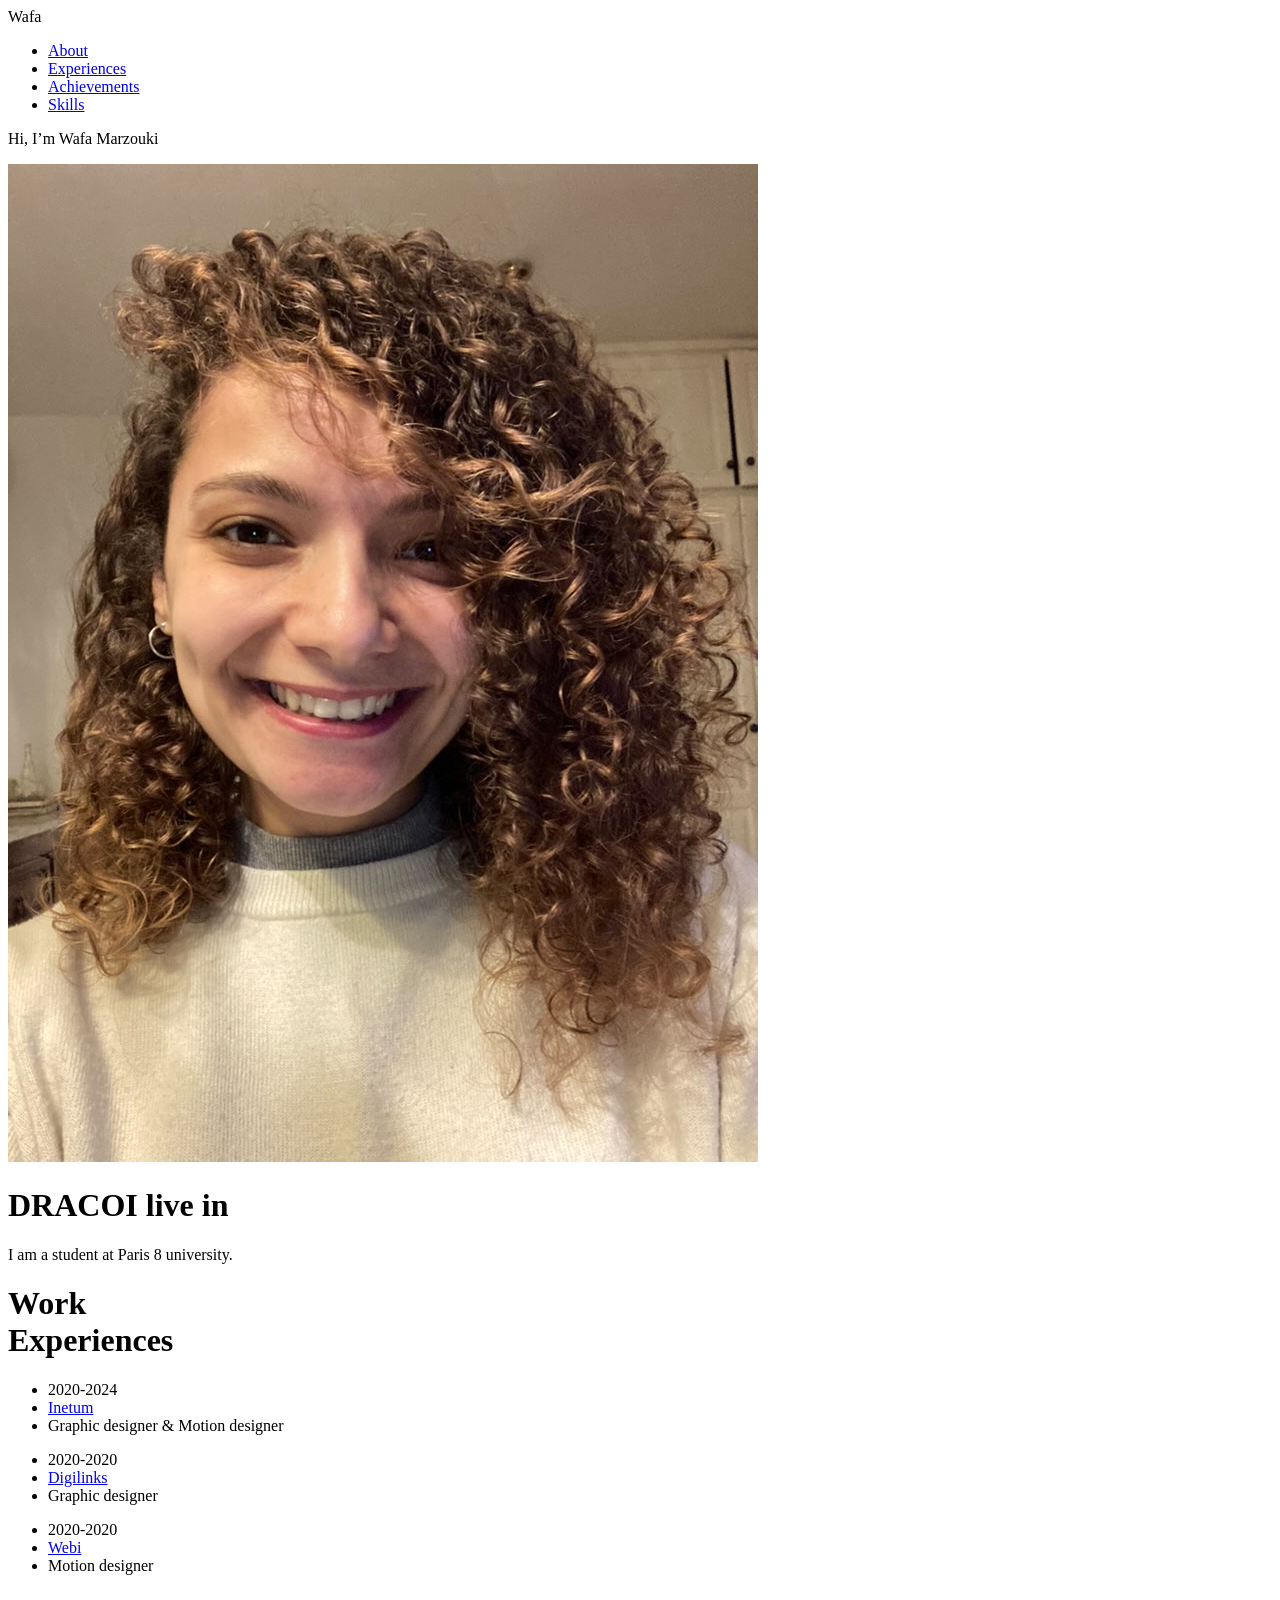
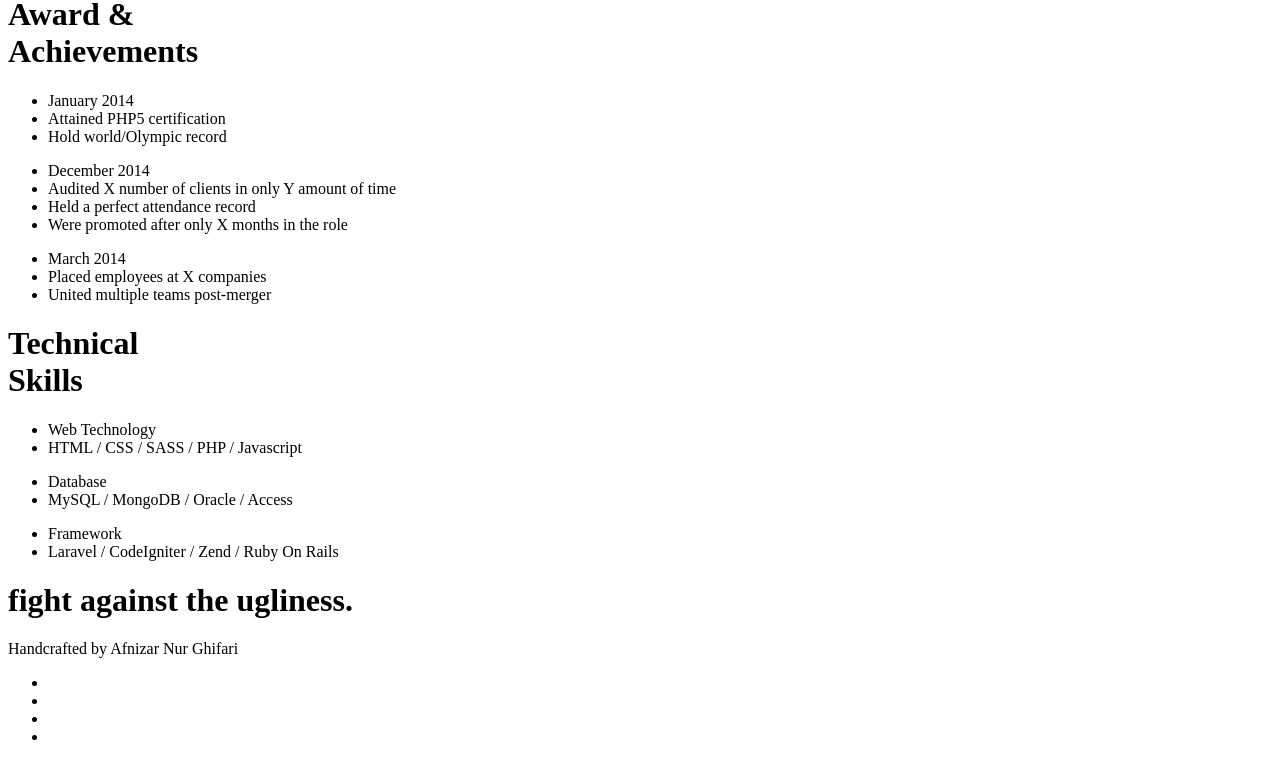
==== index.html @ 07a4c663 "Changement du logo" ====
<!DOCTYPE html>
<html>
<head>
    <title>CV WAFA MARZOUKI</title>
    <meta charset="utf-8" />
    <meta name="viewport" content="width=device-width, initial-scale=1">
    <meta name="description" content="Draco is free PSD &amp; HTML template by @afnizarnur">
    <meta name="author" content="">
    <meta name="viewport" content="width=device-width, initial-scale=1" />
    <link rel="stylesheet" href="css/kube.min.css" />
    <link rel="stylesheet" href="css/font-awesome.min.css" />
    <link rel="stylesheet" href="css/custom.min.css" />
    <link rel="shortcut icon" href="img/favicon.png" />
	<link href='https://fonts.googleapis.com/css?family=Playfair+Display+SC:700' rel='stylesheet' type='text/css'>
	<link href='https://fonts.googleapis.com/css?family=Lato:400,700' rel='stylesheet' type='text/css'>
	<style>
		.intro h1:before {
			/* Edit this with your name or anything else */
			content: 'DRACO';
		}
	</style>
</head>
<body>
	<!-- Navigation -->
	<div class="main-nav">
		<div class="container">
			<header class="group top-nav">
				<div class="navigation-toggle" data-tools="navigation-toggle" data-target="#navbar-1">
				    <span class="logo">Wafa</span>
				</div>
			    <nav id="navbar-1" class="navbar item-nav">
				    <ul>
				        <li class="active"><a href="#about">About</a></li>
				        <li><a href="#experiences">Experiences</a></li>
				        <li><a href="#achievements">Achievements</a></li>
				        <li><a href="#skills">Skills</a></li>
				    </ul>
				</nav>
			</header>
		</div>
	</div>

	<!-- Introduction -->
	<div class="intro section" id="about">
		<div class="container">
			<p>Hi, I’m Wafa Marzouki</p>
			<div class="units-row units-split wrap">
				<div class="unit-20">
					<img src="img/wafa.jpg" alt="Avatar">
				</div>
				<div class="unit-80">
					<h1>I live in<br><span id="typed"></span></h1>
				</div>
				<p>
					I am a student at Paris 8 university.
				</p>
			</div>
		</div>
	</div>

	<!-- Work Experience -->
	<div class="work section second" id="experiences">
		<div class="container">
			<h1>Work<br>Experiences</h1>
			<ul class="work-list">
				<li>2020-2024</li>
				<li><a href="#">Inetum</a></li>
				<li>Graphic designer & Motion designer</li>
			</ul>
			<ul class="work-list">
				<li>2020-2020</li>
				<li><a href="#">Digilinks</a></li>
				<li>Graphic designer</li>
			</ul>
			<ul class="work-list">
				<li>2020-2020</li>
				<li><a href="#">Webi</a></li>
				<li>Motion designer</li>
			</ul>
		</div>
	</div>

	<!-- Award & Achievements -->
	<div class="award section second" id="achievements">
		<div class="container">
			<h1>Award &amp;<br>Achievements</h1>
			<ul class="award-list list-flat">
				<li>January 2014</li>
				<li>Attained PHP5 certification</li>
				<li>Hold world/Olympic record</li>
			</ul>
			<ul class="award-list list-flat">
				<li>December 2014</li>
				<li>Audited X number of clients in only Y amount of time</li>
				<li>Held a perfect attendance record</li>
				<li>Were promoted after only X months in the role</li>
			</ul>
			<ul class="award-list list-flat">
				<li>March 2014</li>
				<li>Placed employees at X companies</li>
				<li>United multiple teams post-merger</li>
			</ul>
		</div>
	</div>

	<!-- Technical Skills -->
	<div class="skills section second" id="skills">
		<div class="container">
			<h1>Technical<br>Skills</h1>
			<ul class="skill-list list-flat">
				<li>Web Technology</li>
				<li>HTML / CSS / SASS / PHP / Javascript</li>
			</ul>
			<ul class="skill-list list-flat">
				<li>Database</li>
				<li>MySQL / MongoDB / Oracle / Access</li>
			</ul>
			<ul class="skill-list list-flat">
				<li>Framework</li>
				<li>Laravel / CodeIgniter / Zend / Ruby On Rails</li>
			</ul>
		</div>
	</div>

	<!-- Quote -->
	<div class="quote">
		<div class="container text-centered">
			<h1>fight against the ugliness.</h1>
		</div>
	</div>

	<footer>
		<div class="container">
			<div class="units-row">
			    <div class="unit-50">
			    	<p>Handcrafted by Afnizar Nur Ghifari</p>
			    </div>
			    <div class="unit-50">
					<ul class="social list-flat right">
						<li><a href="mailto:afnizarhilmi@gmail.com"><i class="fa fa-send"></i></a></li>
						<li><a href="http://twitter.com/afnizarnur"><i class="fa fa-twitter"></i></a></li>
						<li><a href="http://dribbble.com/afnizarnur"><i class="fa fa-dribbble"></i></a></li>
						<li><a href="http://behance.com/afnizarnur"><i class="fa fa-behance"></i></a></li>
					</ul>
			    </div>
			</div>
		</div>
	</footer>

	<!-- Javascript -->
	<script src="js/jquery.min.js"></script>
	<script src="js/typed.min.js"></script>
    <script src="js/kube.min.js"></script>
    <script src="js/site.js"></script>
    <script>
		function newTyped(){}$(function(){$("#typed").typed({
		// Change to edit type effect
		strings: ["Paris", "Ile de france", "France"],

		typeSpeed:90,backDelay:700,contentType:"html",loop:!0,resetCallback:function(){newTyped()}}),$(".reset").click(function(){$("#typed").typed("reset")})});
    </script>
</body>
</html>
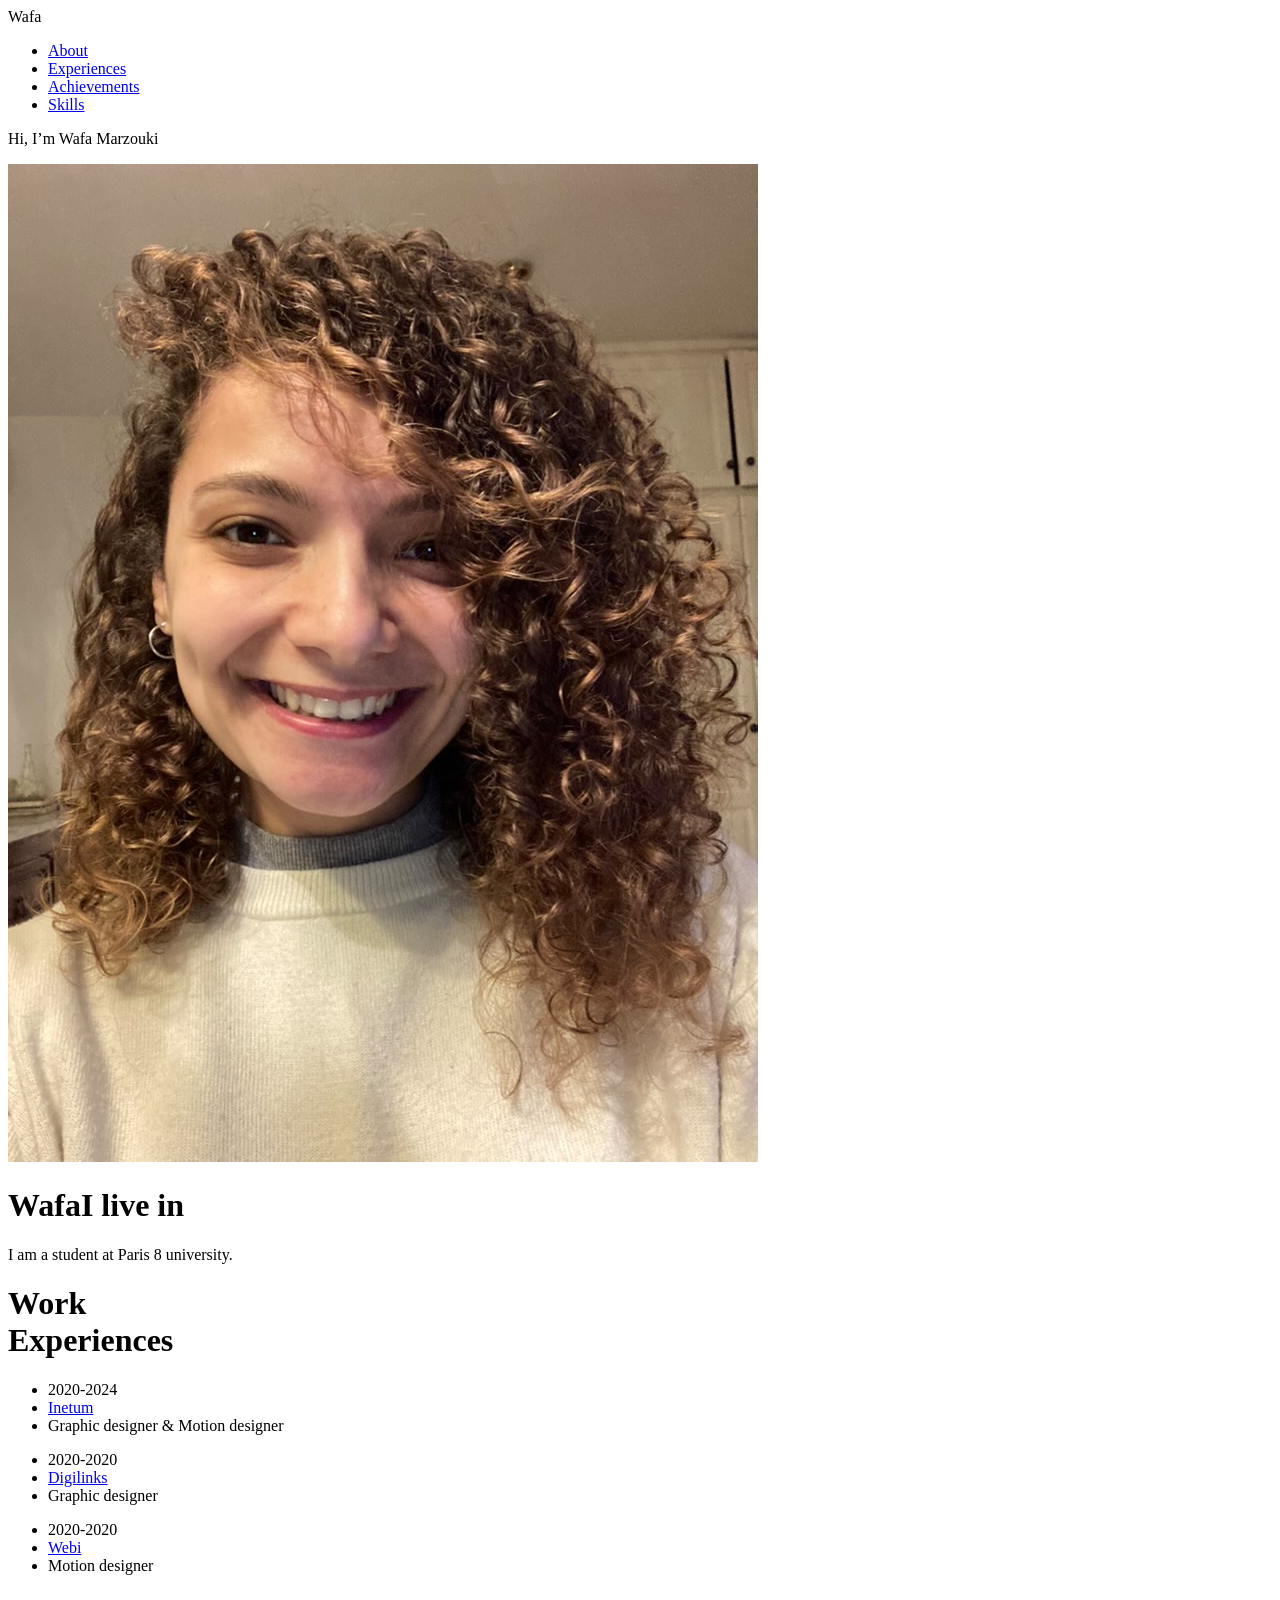
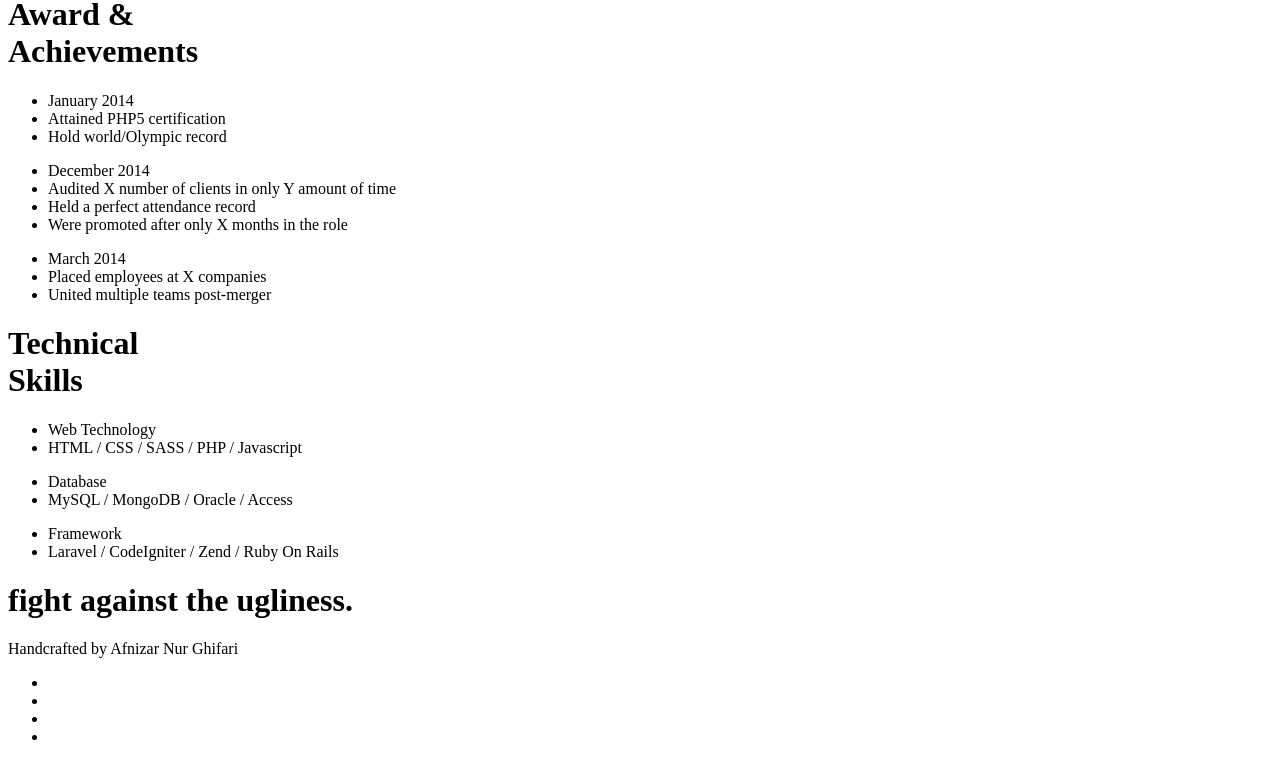
==== commit f7f9b716: "nom en fond" ====
--- a/index.html
+++ b/index.html
@@ -4,7 +4,7 @@
     <title>CV WAFA MARZOUKI</title>
     <meta charset="utf-8" />
     <meta name="viewport" content="width=device-width, initial-scale=1">
-    <meta name="description" content="Draco is free PSD &amp; HTML template by @afnizarnur">
+    <meta name="description" content="Wafa is free PSD &amp; HTML template by @afnizarnur">
     <meta name="author" content="">
     <meta name="viewport" content="width=device-width, initial-scale=1" />
     <link rel="stylesheet" href="css/kube.min.css" />
@@ -16,7 +16,7 @@
 	<style>
 		.intro h1:before {
 			/* Edit this with your name or anything else */
-			content: 'DRACO';
+			content: 'Wafa';
 		}
 	</style>
 </head>
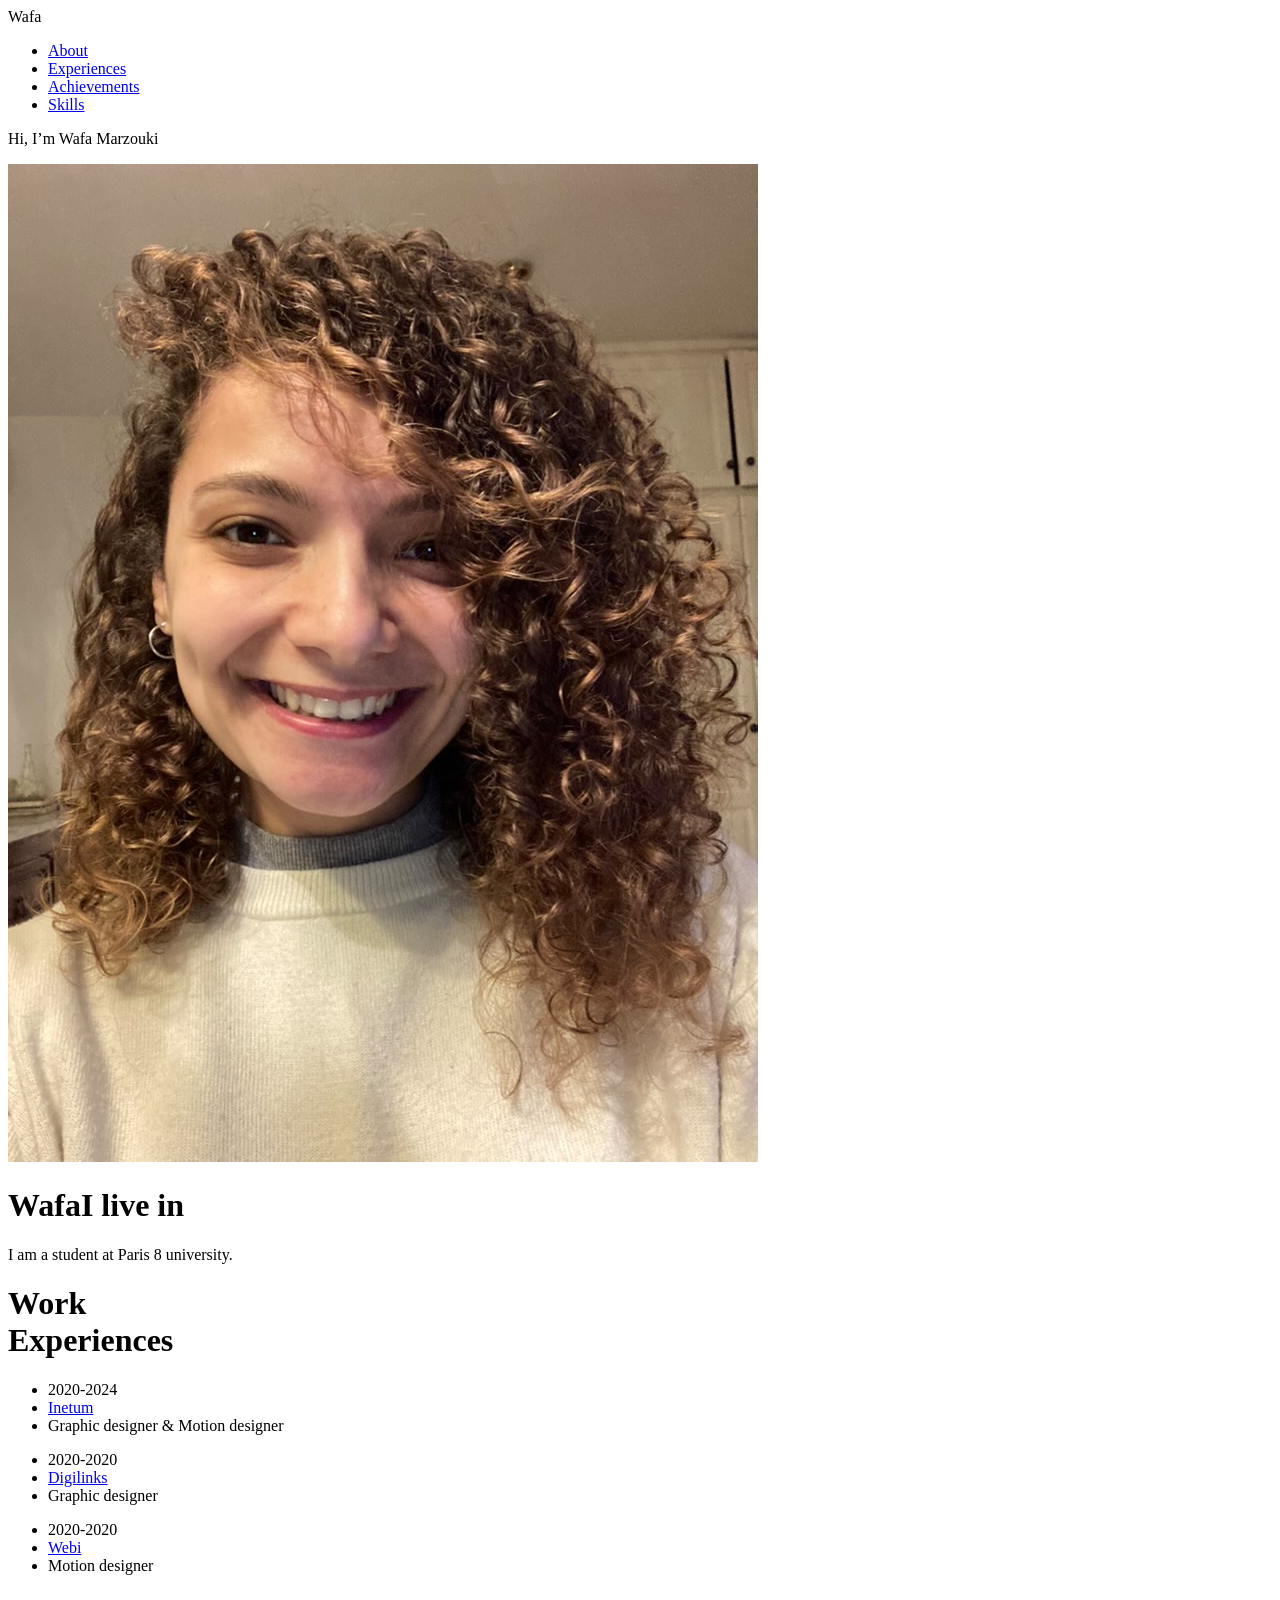
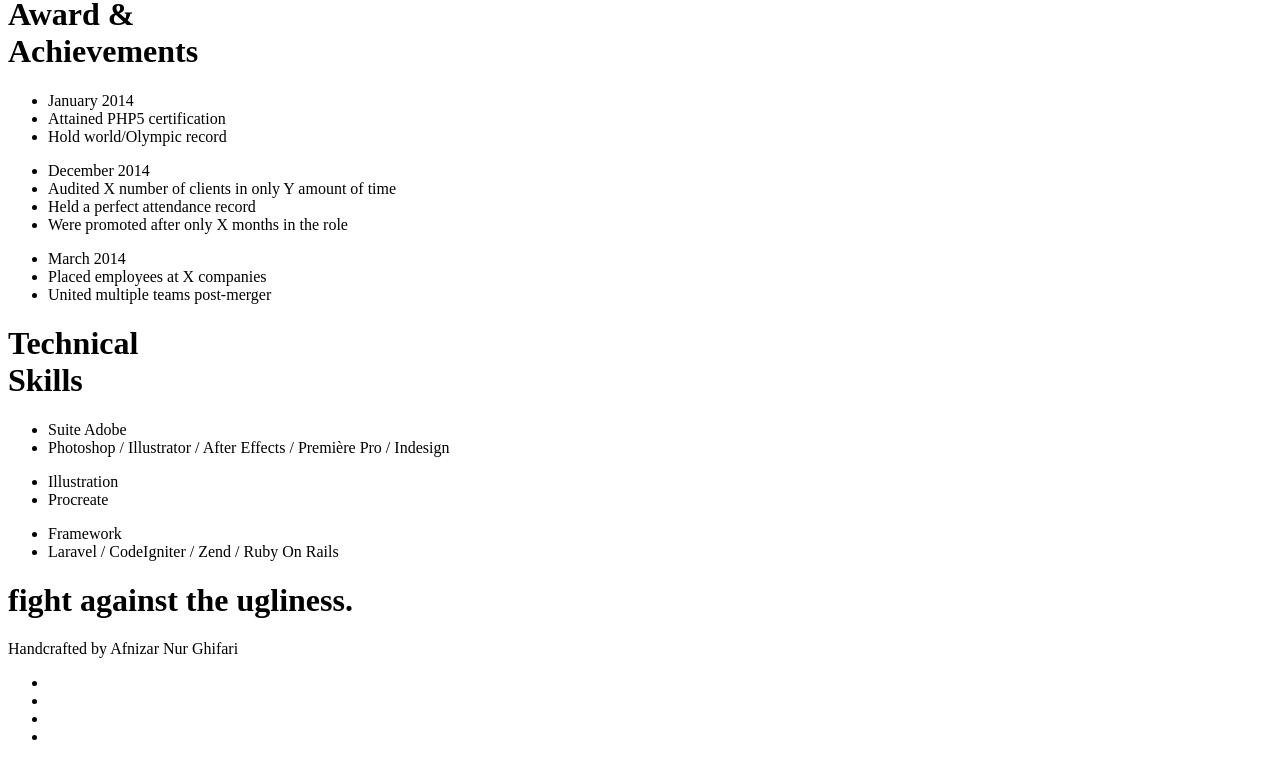
==== commit 0bb1f413: "Changement techniques" ====
--- a/index.html
+++ b/index.html
@@ -108,12 +108,12 @@
 		<div class="container">
 			<h1>Technical<br>Skills</h1>
 			<ul class="skill-list list-flat">
-				<li>Web Technology</li>
-				<li>HTML / CSS / SASS / PHP / Javascript</li>
+				<li>Suite Adobe</li>
+				<li>Photoshop / Illustrator / After Effects / Première Pro / Indesign</li>
 			</ul>
 			<ul class="skill-list list-flat">
-				<li>Database</li>
-				<li>MySQL / MongoDB / Oracle / Access</li>
+				<li>Illustration</li>
+				<li>Procreate</li>
 			</ul>
 			<ul class="skill-list list-flat">
 				<li>Framework</li>
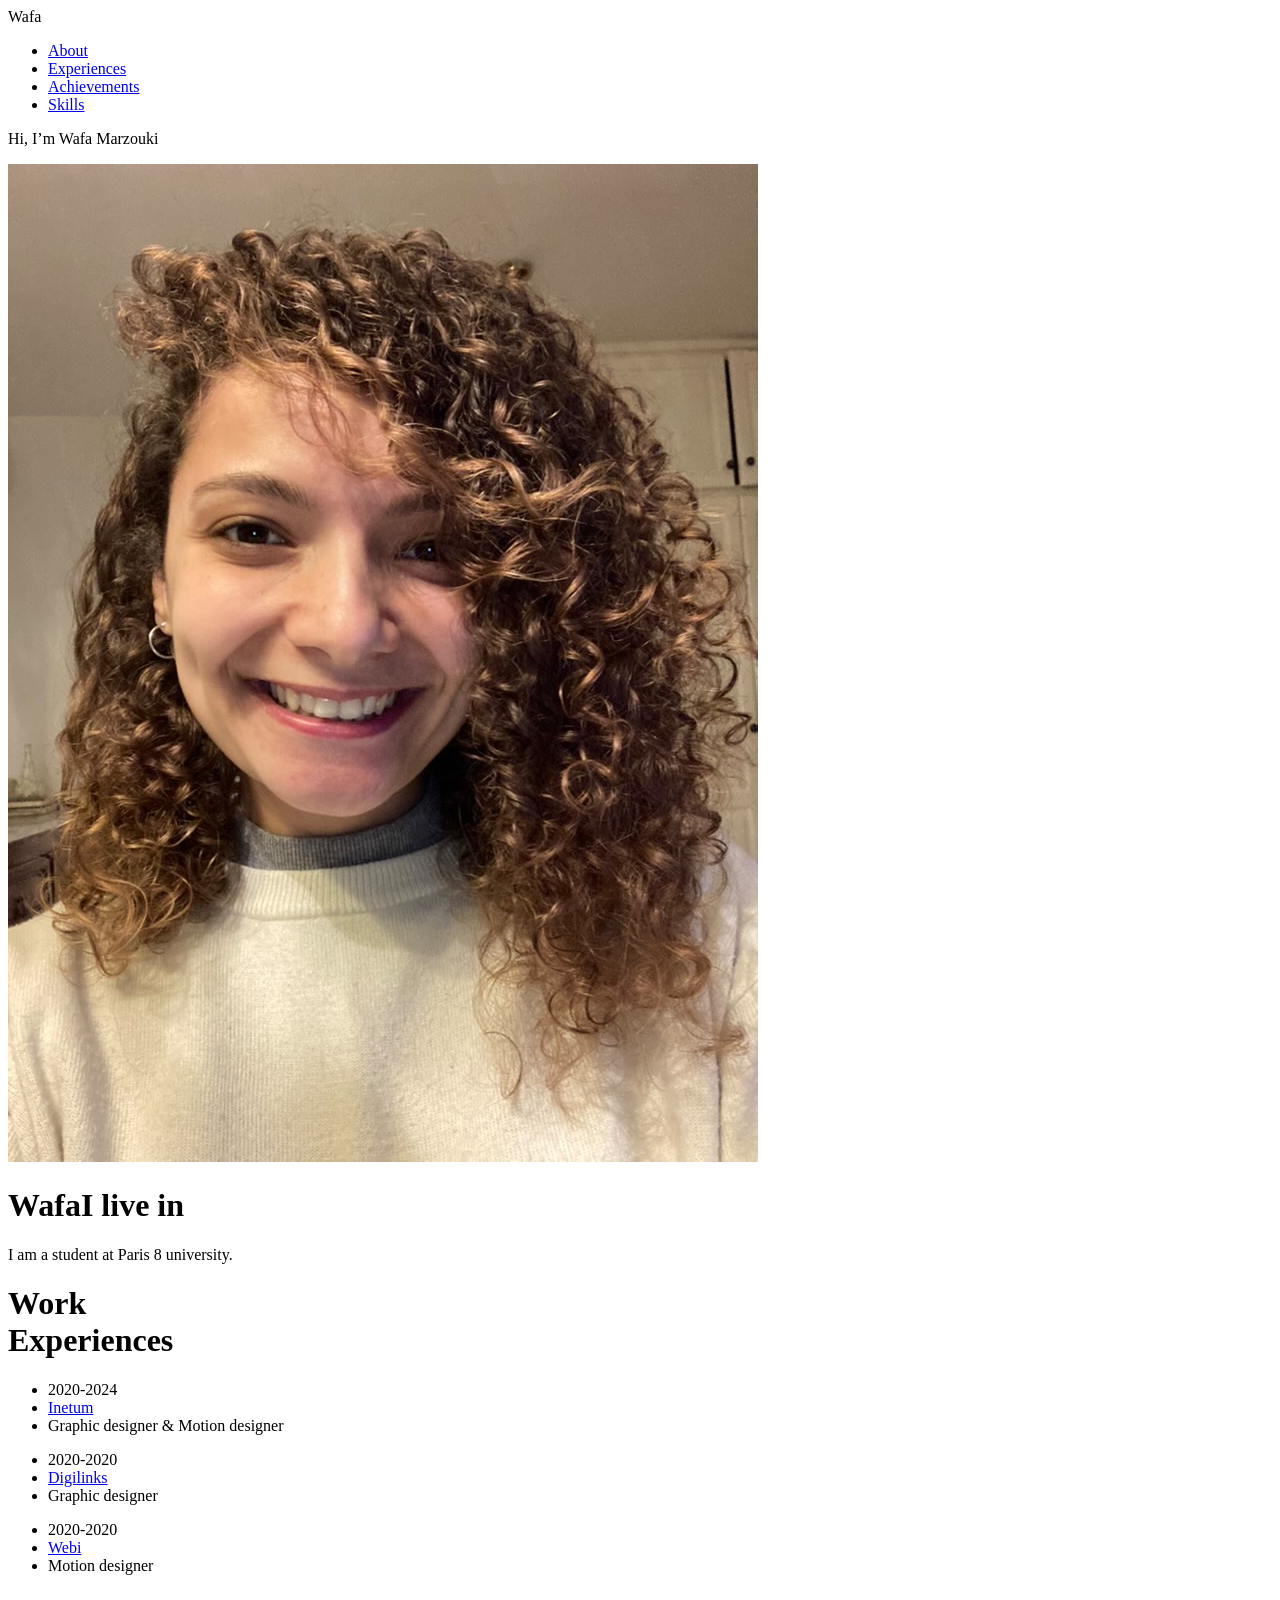
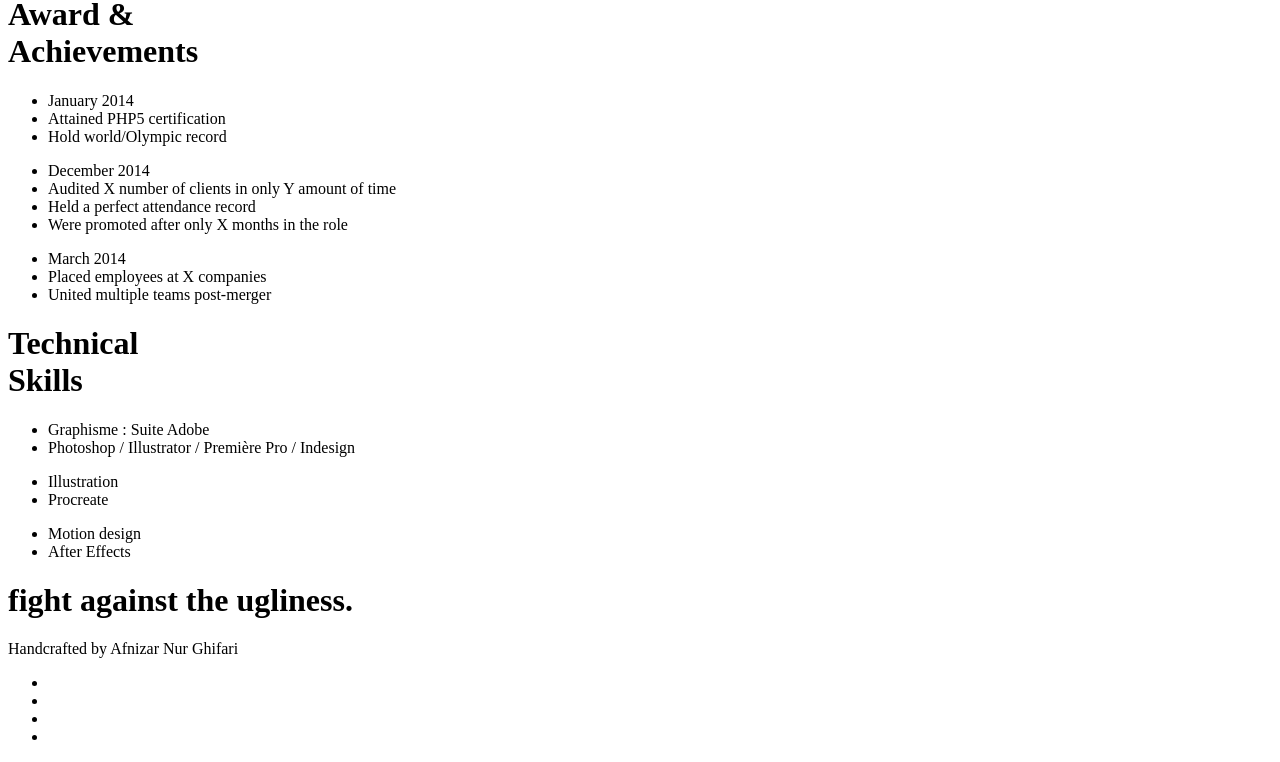
==== commit e5452e14: "changement technical" ====
--- a/index.html
+++ b/index.html
@@ -108,16 +108,16 @@
 		<div class="container">
 			<h1>Technical<br>Skills</h1>
 			<ul class="skill-list list-flat">
-				<li>Suite Adobe</li>
-				<li>Photoshop / Illustrator / After Effects / Première Pro / Indesign</li>
+				<li>Graphisme : Suite Adobe</li>
+				<li>Photoshop / Illustrator / Première Pro / Indesign</li>
 			</ul>
 			<ul class="skill-list list-flat">
 				<li>Illustration</li>
 				<li>Procreate</li>
 			</ul>
 			<ul class="skill-list list-flat">
-				<li>Framework</li>
-				<li>Laravel / CodeIgniter / Zend / Ruby On Rails</li>
+				<li>Motion design</li>
+				<li>After Effects</li>
 			</ul>
 		</div>
 	</div>
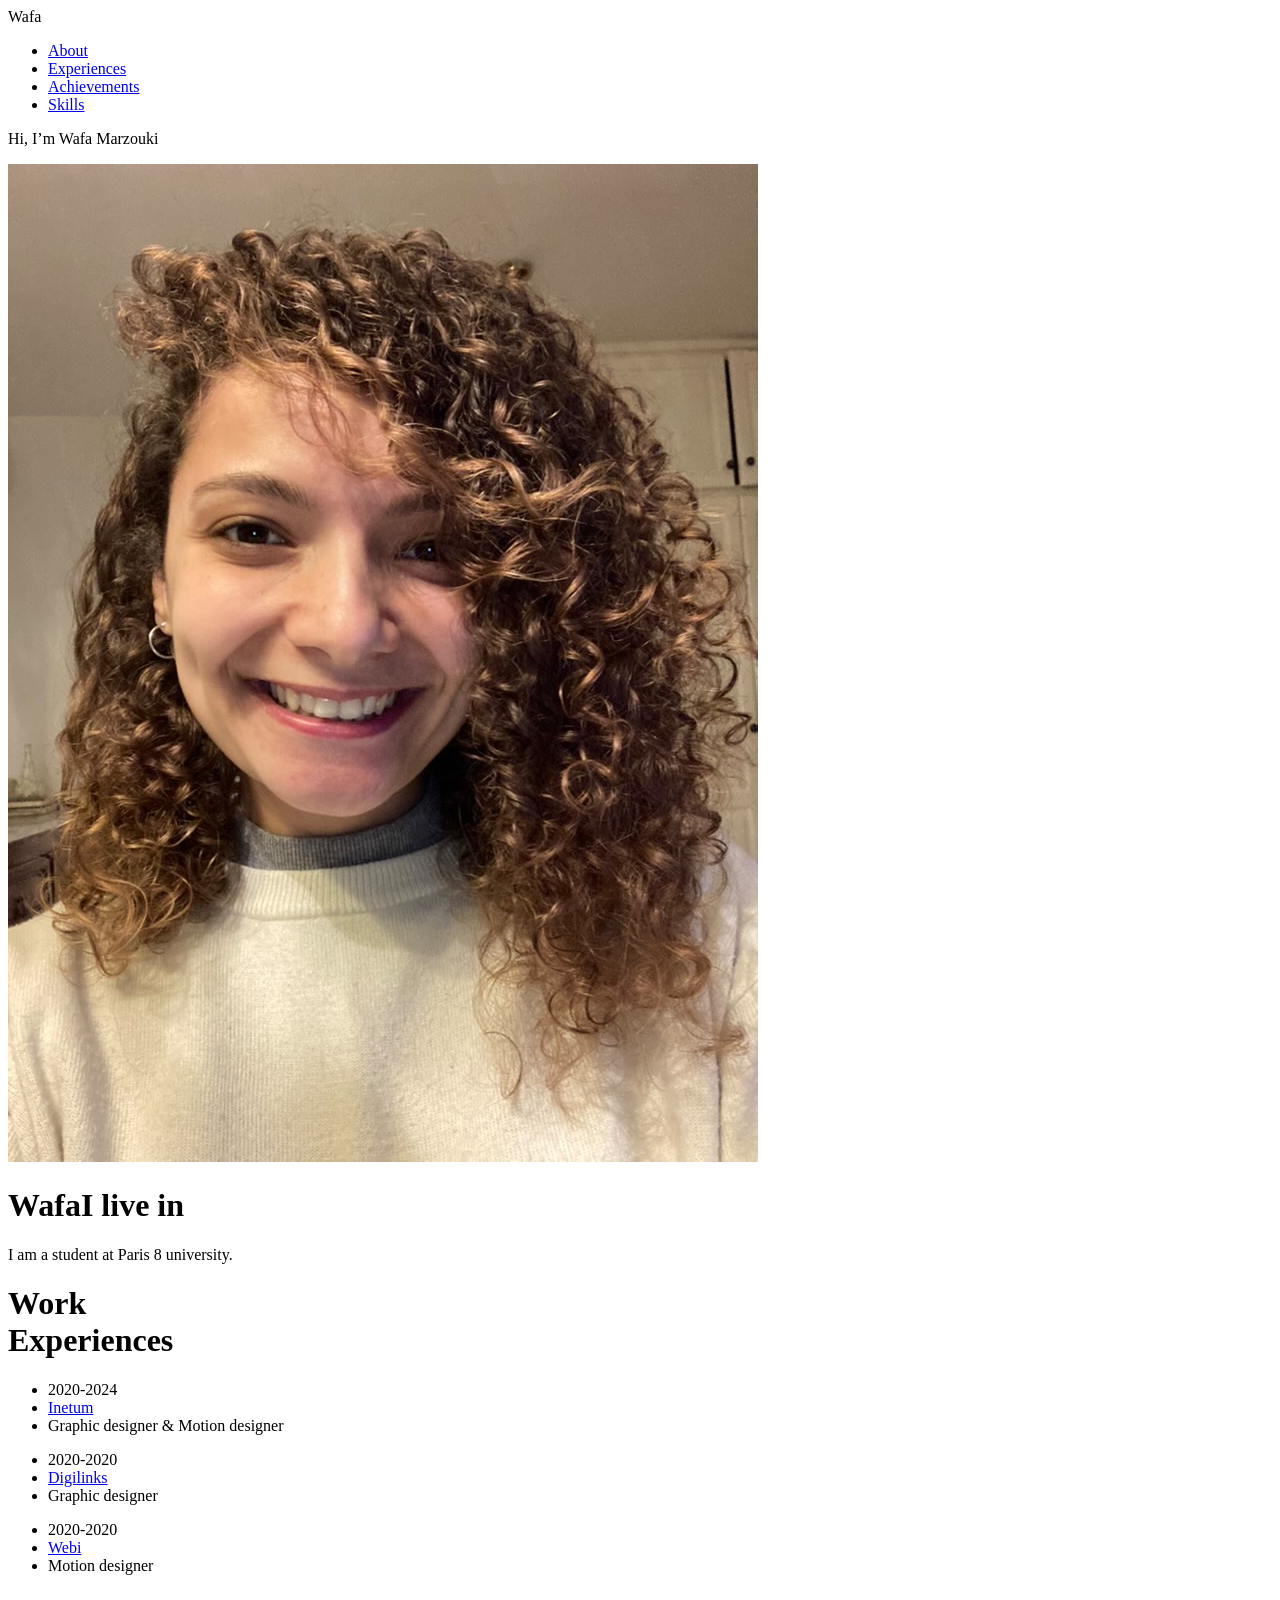
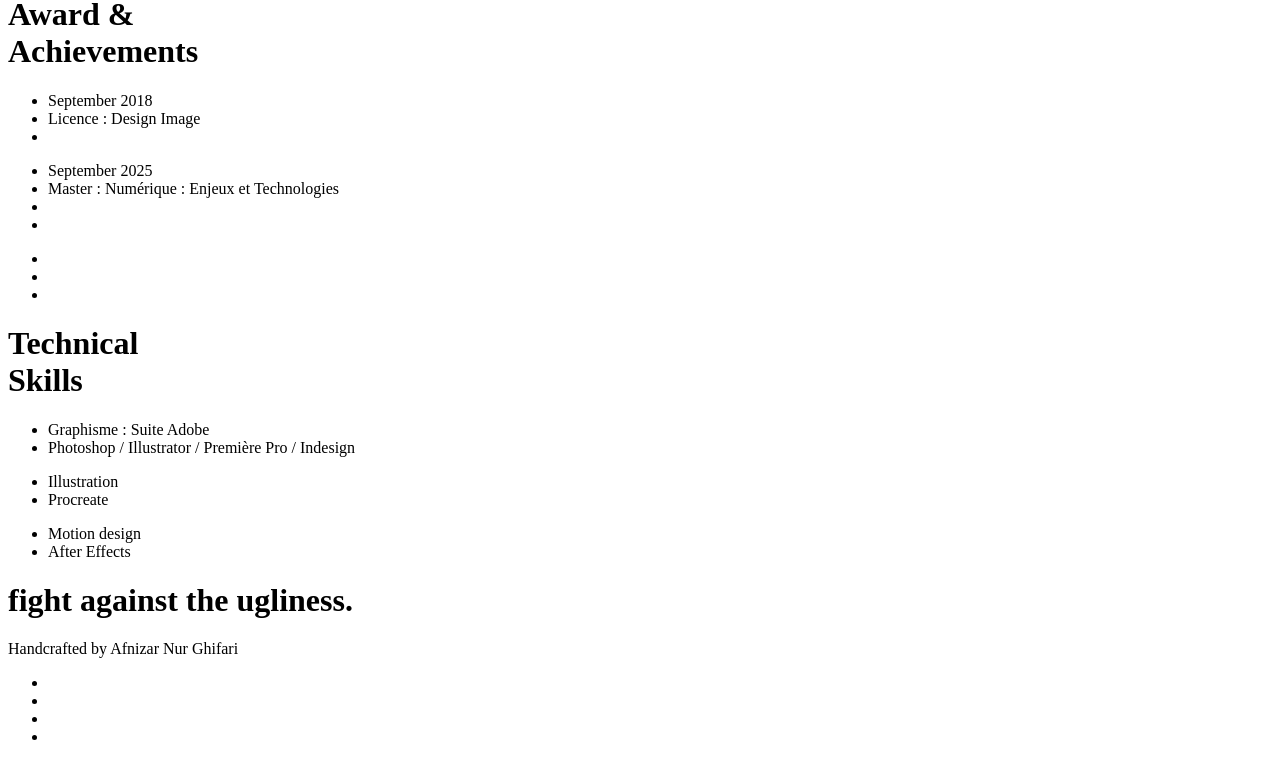
==== commit 0f9bcfcf: "changement studies" ====
--- a/index.html
+++ b/index.html
@@ -80,25 +80,25 @@
 		</div>
 	</div>
 
-	<!-- Award & Achievements -->
+	<!-- Studies -->
 	<div class="award section second" id="achievements">
 		<div class="container">
 			<h1>Award &amp;<br>Achievements</h1>
 			<ul class="award-list list-flat">
-				<li>January 2014</li>
-				<li>Attained PHP5 certification</li>
-				<li>Hold world/Olympic record</li>
+				<li>September 2018</li>
+				<li>Licence : Design Image</li>
+				<li></li>
 			</ul>
 			<ul class="award-list list-flat">
-				<li>December 2014</li>
-				<li>Audited X number of clients in only Y amount of time</li>
-				<li>Held a perfect attendance record</li>
-				<li>Were promoted after only X months in the role</li>
+				<li>September 2025</li>
+				<li>Master : Numérique : Enjeux et Technologies</li>
+				<li></li>
+				<li></li>
 			</ul>
 			<ul class="award-list list-flat">
-				<li>March 2014</li>
-				<li>Placed employees at X companies</li>
-				<li>United multiple teams post-merger</li>
+				<li></li>
+				<li></li>
+				<li></li>
 			</ul>
 		</div>
 	</div>
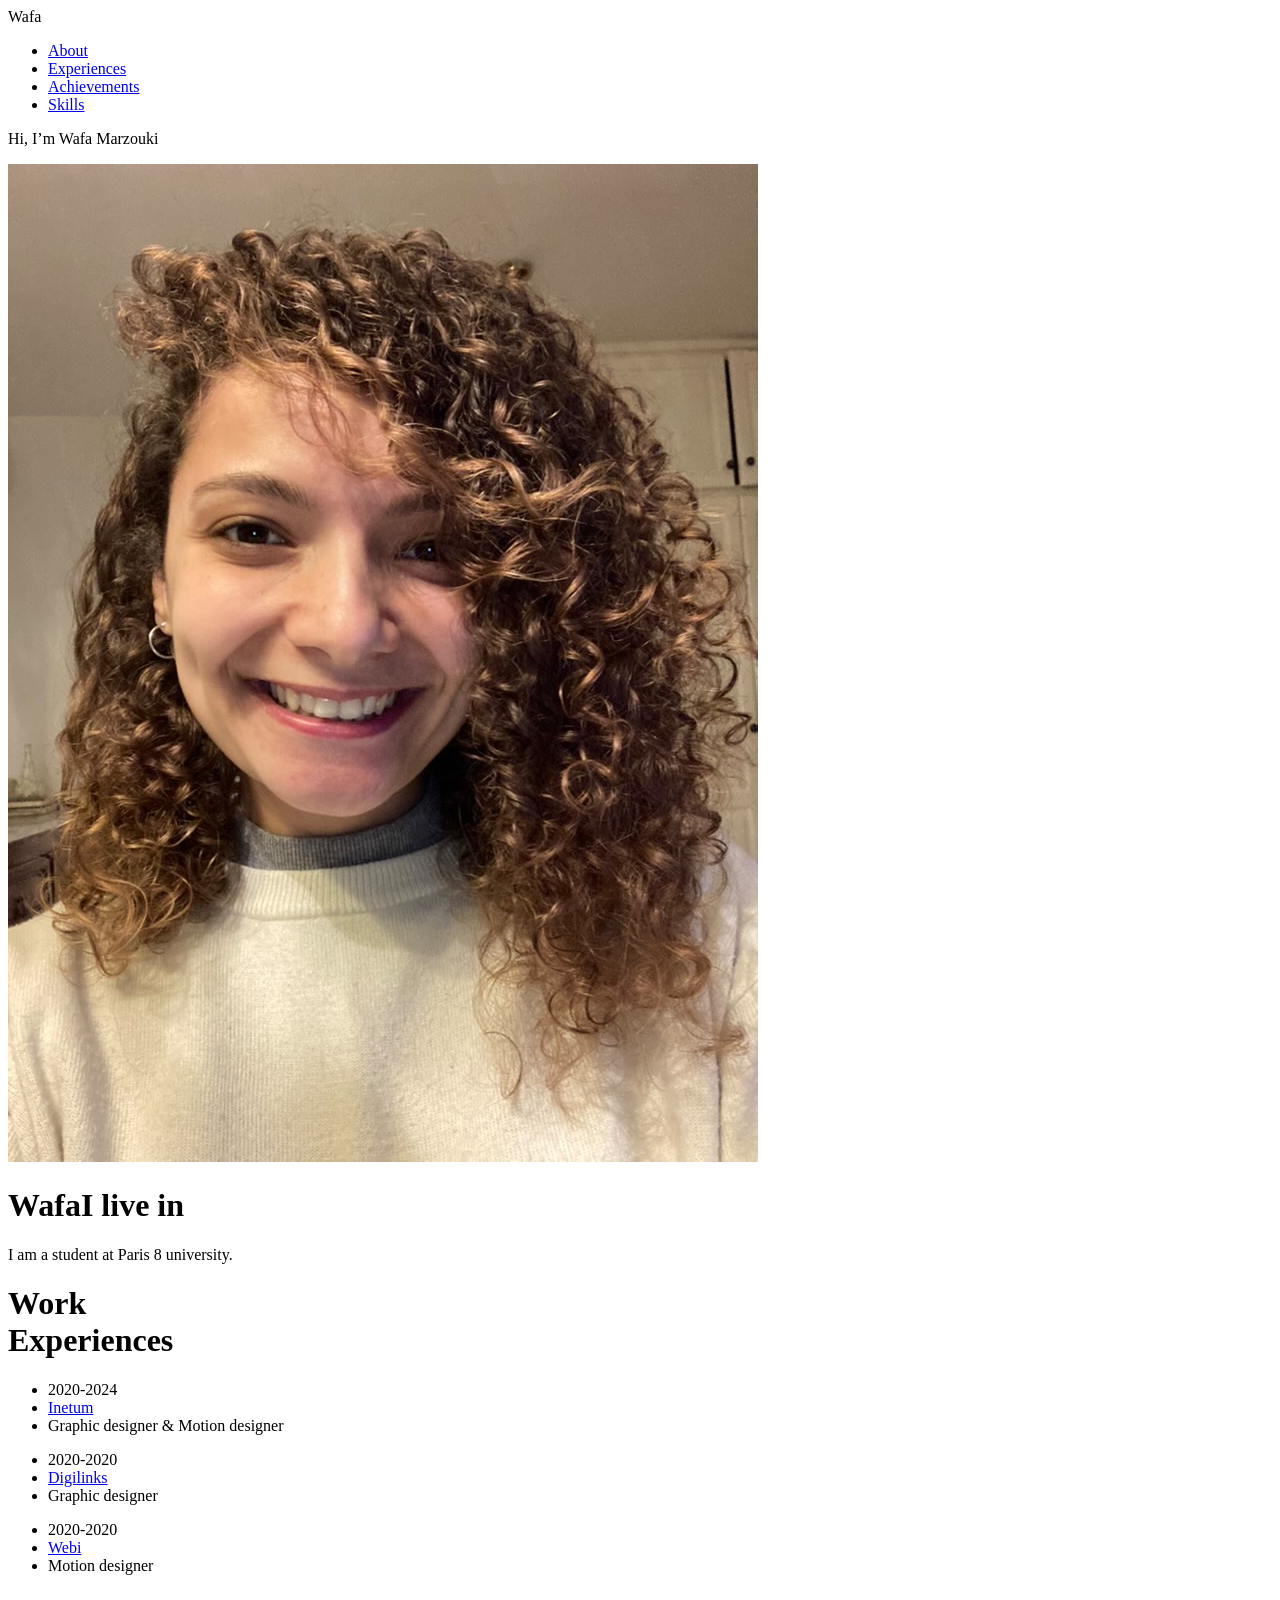
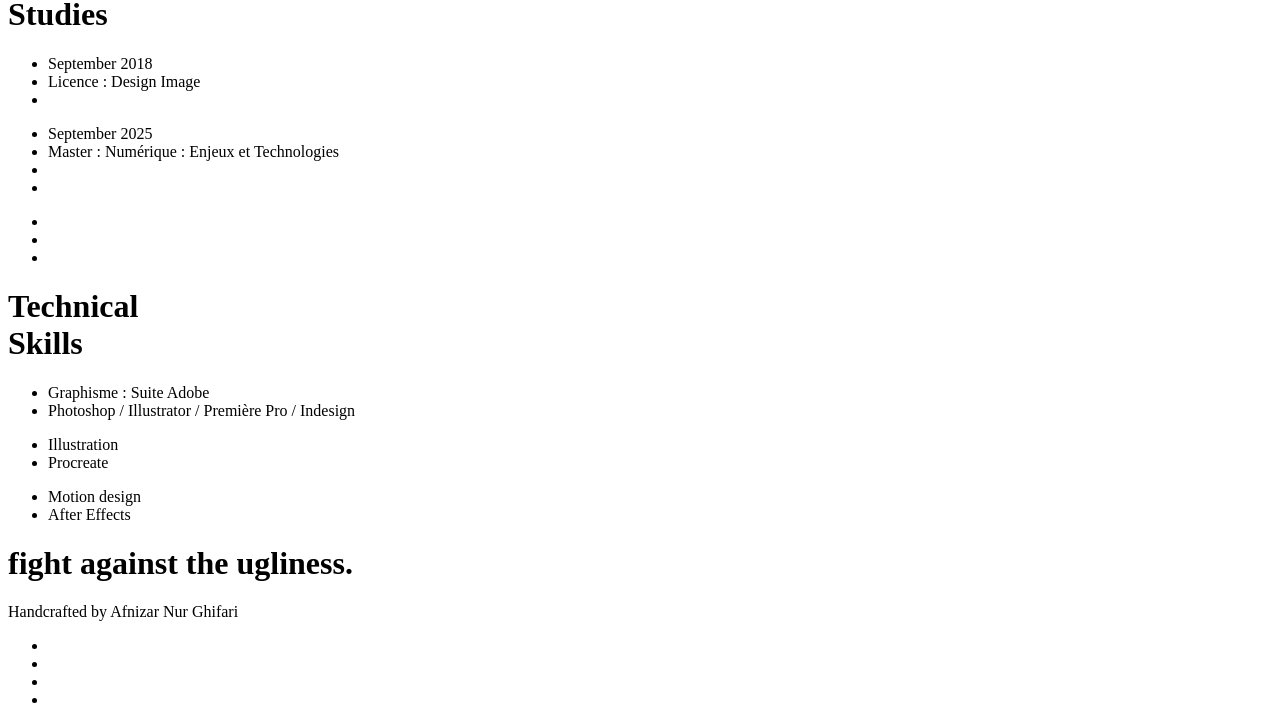
==== commit 5df628a2: "Changement studies" ====
--- a/index.html
+++ b/index.html
@@ -83,7 +83,7 @@
 	<!-- Studies -->
 	<div class="award section second" id="achievements">
 		<div class="container">
-			<h1>Award &amp;<br>Achievements</h1>
+			<h1>Studies<br></h1>
 			<ul class="award-list list-flat">
 				<li>September 2018</li>
 				<li>Licence : Design Image</li>
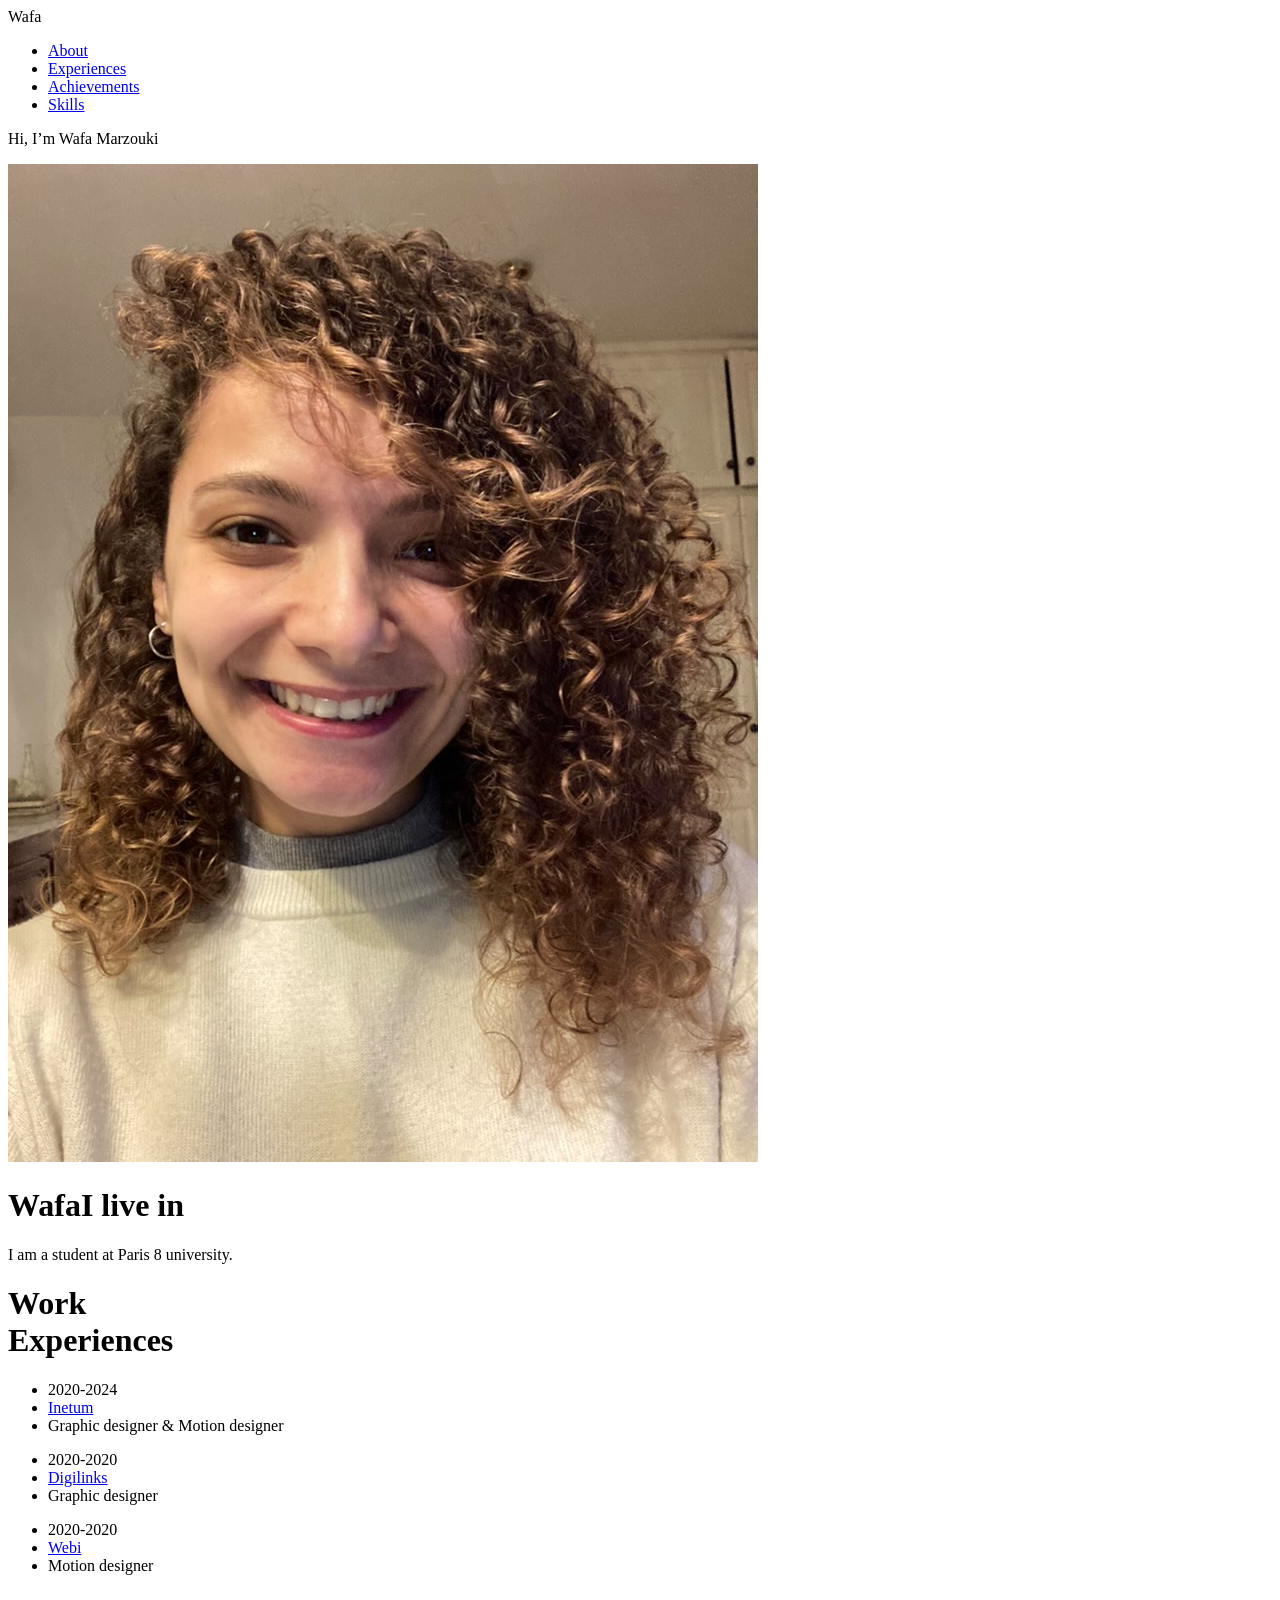
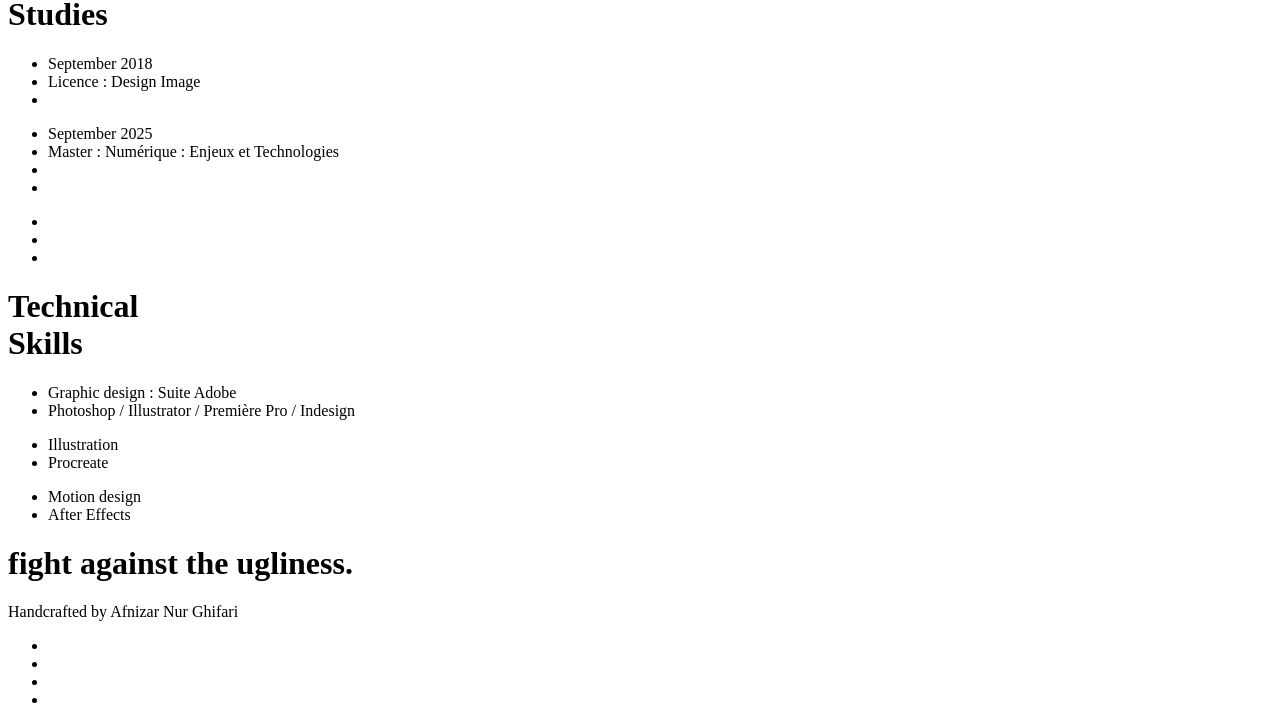
==== commit ca8b82b3: "Changement graphic design" ====
--- a/index.html
+++ b/index.html
@@ -108,7 +108,7 @@
 		<div class="container">
 			<h1>Technical<br>Skills</h1>
 			<ul class="skill-list list-flat">
-				<li>Graphisme : Suite Adobe</li>
+				<li>Graphic design : Suite Adobe</li>
 				<li>Photoshop / Illustrator / Première Pro / Indesign</li>
 			</ul>
 			<ul class="skill-list list-flat">
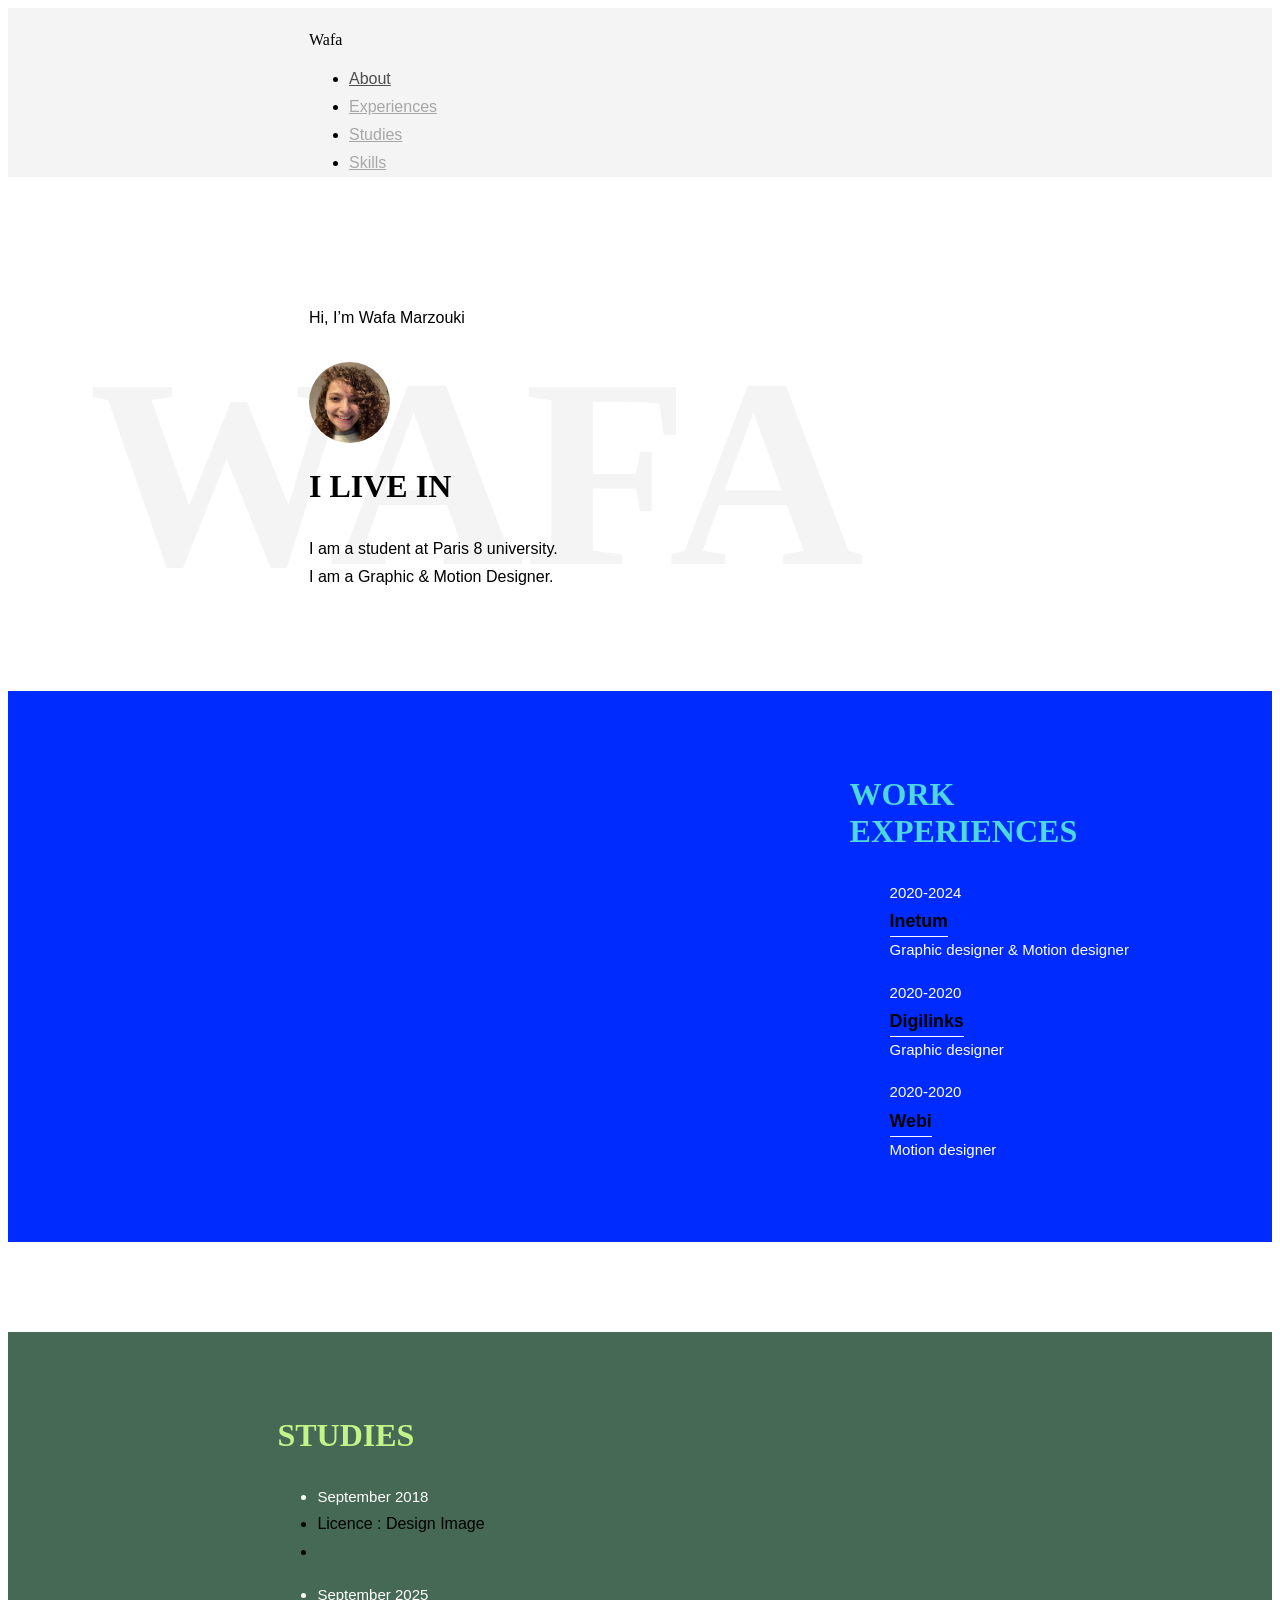
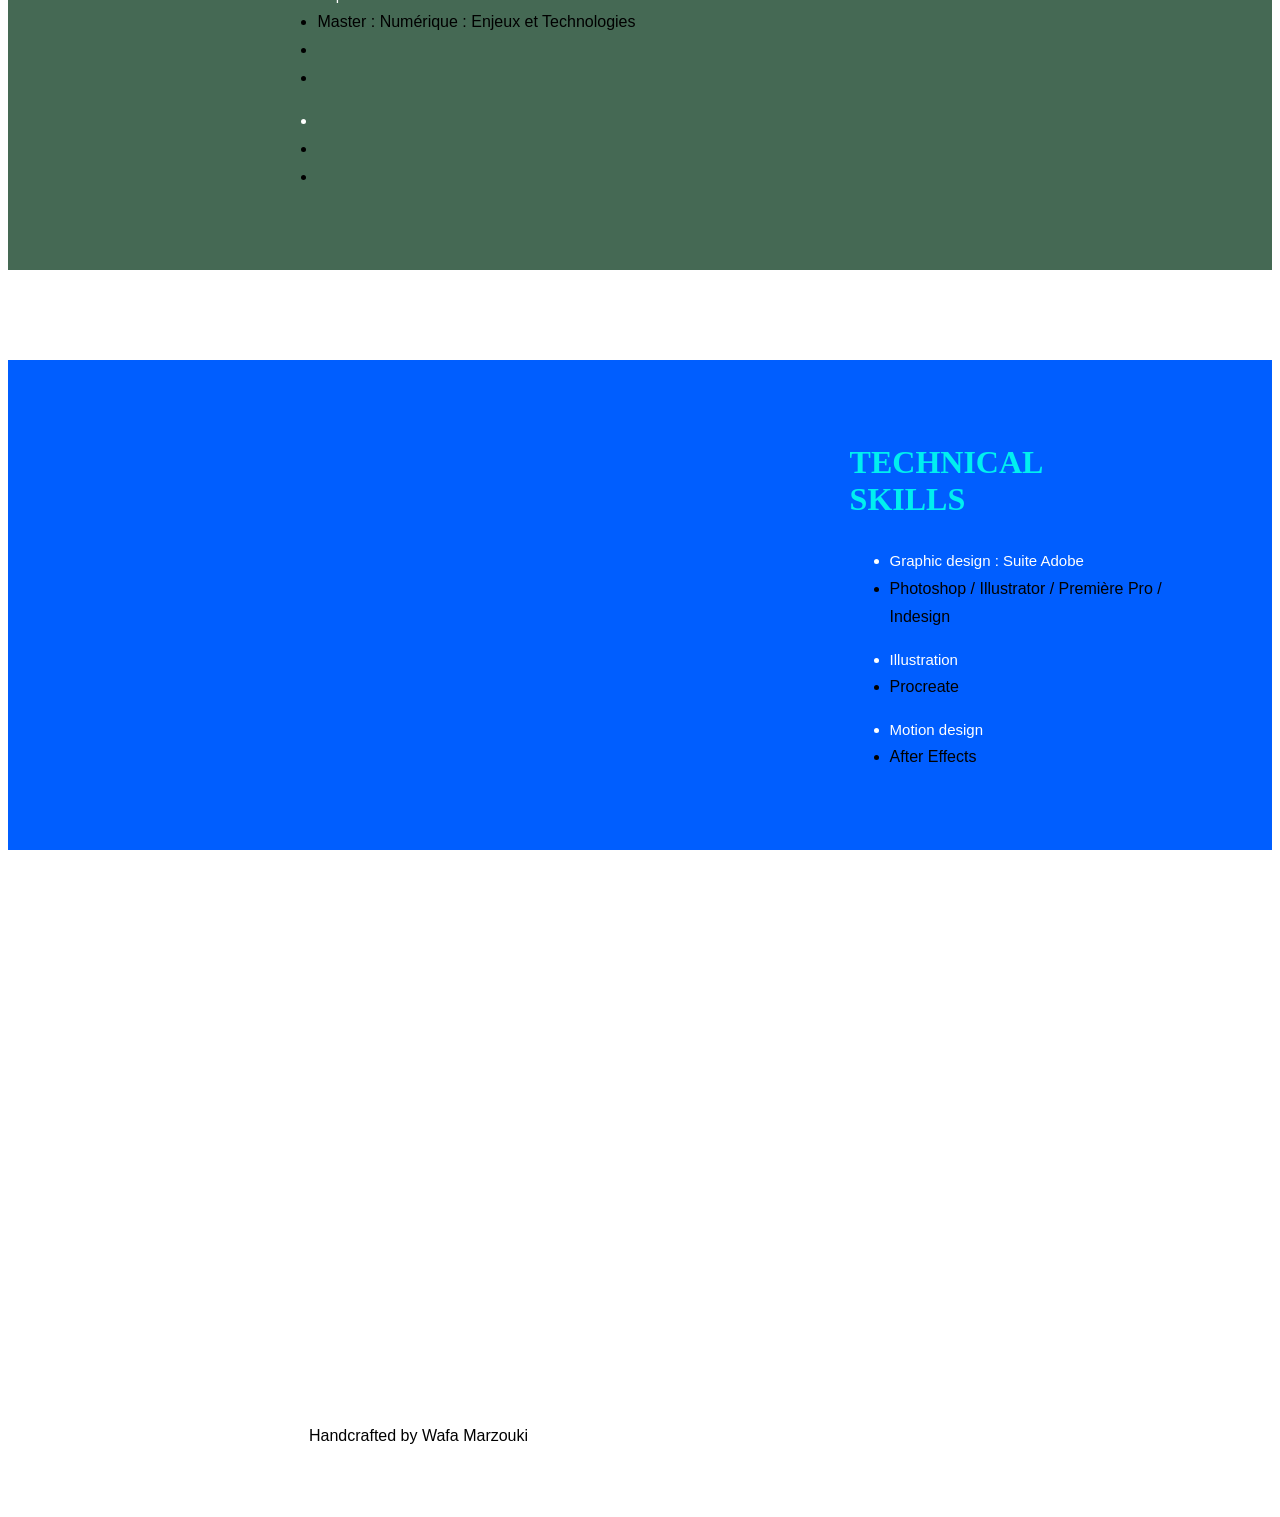
==== commit d6ae59fe: "changement du cv" ====
--- a/index.html
+++ b/index.html
@@ -9,7 +9,7 @@
     <meta name="viewport" content="width=device-width, initial-scale=1" />
     <link rel="stylesheet" href="css/kube.min.css" />
     <link rel="stylesheet" href="css/font-awesome.min.css" />
-    <link rel="stylesheet" href="css/custom.min.css" />
+    <link rel="stylesheet" href="css/custom.css" />
     <link rel="shortcut icon" href="img/favicon.png" />
 	<link href='https://fonts.googleapis.com/css?family=Playfair+Display+SC:700' rel='stylesheet' type='text/css'>
 	<link href='https://fonts.googleapis.com/css?family=Lato:400,700' rel='stylesheet' type='text/css'>
@@ -32,7 +32,7 @@
 				    <ul>
 				        <li class="active"><a href="#about">About</a></li>
 				        <li><a href="#experiences">Experiences</a></li>
-				        <li><a href="#achievements">Achievements</a></li>
+				        <li><a href="#achievements">Studies</a></li>
 				        <li><a href="#skills">Skills</a></li>
 				    </ul>
 				</nav>
@@ -43,7 +43,8 @@
 	<!-- Introduction -->
 	<div class="intro section" id="about">
 		<div class="container">
-			<p>Hi, I’m Wafa Marzouki</p>
+			<p>Hi, I’m Wafa Marzouki
+			</p>
 			<div class="units-row units-split wrap">
 				<div class="unit-20">
 					<img src="img/wafa.jpg" alt="Avatar">
@@ -53,13 +54,15 @@
 				</div>
 				<p>
 					I am a student at Paris 8 university.
+<br/>
+					I am a Graphic & Motion Designer.
 				</p>
 			</div>
 		</div>
 	</div>
 
 	<!-- Work Experience -->
-	<div class="work section second" id="experiences">
+	<div class="work section second ok" id="experiences">
 		<div class="container">
 			<h1>Work<br>Experiences</h1>
 			<ul class="work-list">
@@ -125,7 +128,7 @@
 	<!-- Quote -->
 	<div class="quote">
 		<div class="container text-centered">
-			<h1>fight against the ugliness.</h1>
+			<h1><a href="https://www.behance.net/wafamarzouki">Discover my portfolio</a></h1>
 		</div>
 	</div>
 
@@ -133,14 +136,14 @@
 		<div class="container">
 			<div class="units-row">
 			    <div class="unit-50">
-			    	<p>Handcrafted by Afnizar Nur Ghifari</p>
+			    	<p>Handcrafted by Wafa Marzouki</p>
 			    </div>
 			    <div class="unit-50">
 					<ul class="social list-flat right">
-						<li><a href="mailto:afnizarhilmi@gmail.com"><i class="fa fa-send"></i></a></li>
-						<li><a href="http://twitter.com/afnizarnur"><i class="fa fa-twitter"></i></a></li>
-						<li><a href="http://dribbble.com/afnizarnur"><i class="fa fa-dribbble"></i></a></li>
-						<li><a href="http://behance.com/afnizarnur"><i class="fa fa-behance"></i></a></li>
+						<li><a href="mailto:wafamarzouki4@gmail.com"><i class="fa fa-send"></i></a></li>
+						<li><a href="https://www.behance.net/wafamarzouki"><i class="fa fa-twitter"></i></a></li>
+						<li><a href="https://www.behance.net/wafamarzouki"><i class="fa fa-dribbble"></i></a></li>
+						<li><a href="https://www.behance.net/wafamarzouki"><i class="fa fa-behance"></i></a></li>
 					</ul>
 			    </div>
 			</div>
--- a/css/custom.css
+++ b/css/custom.css
@@ -0,0 +1,210 @@
+/*
+ *  Draco HTML Template by @flamekaizar
+ *  License: Attribution-NonCommercial-ShareAlike 4.0 International (CC BY-NC-SA 4.0)
+ */
+
+* {}
+
+#experiences {
+  padding: 5% 5% 5% 65%;
+  background: hwb(230 0% 0%) url(https://www.prepa-laurea.com/wp-content/uploads/2022/11/methodologie-concours-acces.jpg) no-repeat;
+  background-size: contain;
+  background-position: left;
+}
+
+#experiences h1{
+  color: #4dd7e0;
+}
+
+#achievements {
+  padding: 5% 5% 5% 0%;
+  background: #456954 url(https://www.avanse.com/blogs/images/blogs-migration-98.jpg) no-repeat;
+  background-size: contain;
+  background-position: right;
+  color: #005eff;
+}
+
+#achievements .container {
+/*
+padding: 90px;
+margin: 15px;
+*/
+}
+
+#achievements h1{
+  color: #c3f487;
+}
+
+
+#skills {
+  background: #005eff url(https://cdn.dribbble.com/prismic-export/assets/graphic-designer-skills/1.png) no-repeat ;
+  padding: 5% 5% 5% 65%;
+  background-size: contain;
+  background-position: left;
+}
+#skills h1{
+  color:#00F0F0;
+}
+
+
+h1, h2, h3, h4, h5, h6 {
+  font-family: "Playfair Display SC", serif;
+  color: #000000; }
+
+a, p, li {
+  font-family: "Lato", Arial, sans-serif;
+  color: #000000;
+  font-size: 1em;
+  line-height: 1.75em; }
+
+a:hover {
+  text-decoration: none !important;
+  color: #333333 !important;
+  -webkit-transition: all 0.2s ease-in-out;
+  -moz-transition: all 0.2s ease-in-out;
+  -ms-transition: all 0.2s ease-in-out;
+  -o-transition: all 0.2s ease-in-out;
+  transition: all 0.2s ease-in-out; }
+
+.container {
+  margin: auto;
+  max-width: 662px;
+  padding: 0 20px; }
+
+@media only screen and (max-width: 767px) {
+  .intro img {
+    display: block;
+    margin-left: auto;
+    margin-right: auto; }
+
+  footer {
+    text-align: center; } }
+.typed-cursor {
+  opacity: 1;
+  font-weight: 100;
+  -webkit-animation: blink 0.7s infinite;
+  -moz-animation: blink 0.7s infinite;
+  -ms-animation: blink 0.7s infinite;
+  -o-animation: blink 0.7s infinite;
+  animation: blink 0.7s infinite; }
+
+@-webkit-keyframes blink {
+  0% {
+    opacity: 1; }
+  50% {
+    opacity: 0; }
+  100% {
+    opacity: 1; } }
+@-moz-keyframes blink {
+  0% {
+    opacity: 1; }
+  50% {
+    opacity: 0; }
+  100% {
+    opacity: 1; } }
+@-ms-keyframes blink {
+  0% {
+    opacity: 1; }
+  50% {
+    opacity: 0; }
+  100% {
+    opacity: 1; } }
+@-o-keyframes blink {
+  0% {
+    opacity: 1; }
+  50% {
+    opacity: 0; }
+  100% {
+    opacity: 1; } }
+.main-nav {
+  background: #f4f4f4;
+  padding-top: 23px; }
+  .main-nav nav ul li a {
+    color: #a7a7a7; }
+  .main-nav nav ul li.active a {
+    color: #4d4d4d; }
+
+.section.second {
+  margin-bottom: 90px; 
+}
+.section .container {
+  position: relative; }
+  .section .container:after {
+    position: absolute;
+    content: url(../img/separator.png);
+    left: 20px; }
+  .section .container h1 {
+    text-transform: uppercase;
+    margin-bottom: 30px;
+    position: relative; }
+
+.intro {
+  padding: 95px 0px 70px 0px;
+  overflow-x: hidden; }
+  .intro img {
+    width: 81px;
+    height: 81px;
+    border-radius: 99px; }
+  .intro .wrap {
+    margin: 30px 0px; }
+  .intro h1:before {
+    position: absolute;
+    left: -220px;
+    top: -150px;
+    font-size: 270px;
+    z-index: -1;
+    color: #f4f4f4; }
+  .intro h1 span {
+    font-size: 47px; }
+
+.work .work-list {
+  margin-left: 0px; }
+  .work .work-list li {
+    list-style: none;
+    font-size: 0.9375em;
+    color: #ffffff; }
+    .work .work-list li a {
+      padding-bottom: 5px;
+      font-size: 1.1875em;
+      font-weight: 700;
+      text-decoration: none;
+      border-bottom: 1px solid #ffffff; }
+      .work .work-list li a:hover {
+        border-bottom: 1px solid #ffffff; }
+
+.award .award-list {
+  margin-left: 0px; }
+  .award .award-list li:first-child {
+    font-size: 0.9375em;
+    color: #ffffff; }
+
+.skills .skill-list {
+  margin-left: 0px; }
+  .skills .skill-list li:first-child {
+    font-size: 0.9375em;
+    color: #ffffff; }
+
+.quote {
+  background: url(https://mir-s3-cdn-cf.behance.net/project_modules/fs_webp/09728e95605887.5e9b500fca63d.jpg);
+  padding: 20px 0px;
+  margin-top: 120px; }
+  .quote h1 {
+    margin: 100px 0px;
+    padding: 40px 20px;
+    border: 5px solid #fff;
+    color: #fff; }
+    
+    .quote a {
+    color: #fff;
+    text-transform: uppercase;
+    }
+
+footer {
+  padding: 50px 0px 0px 0px; }
+  footer .social li {
+    display: inline;
+    margin-left: 20px; }
+    footer .social li a {
+      font-size: 1.25em;
+      color: #999999; }
+
